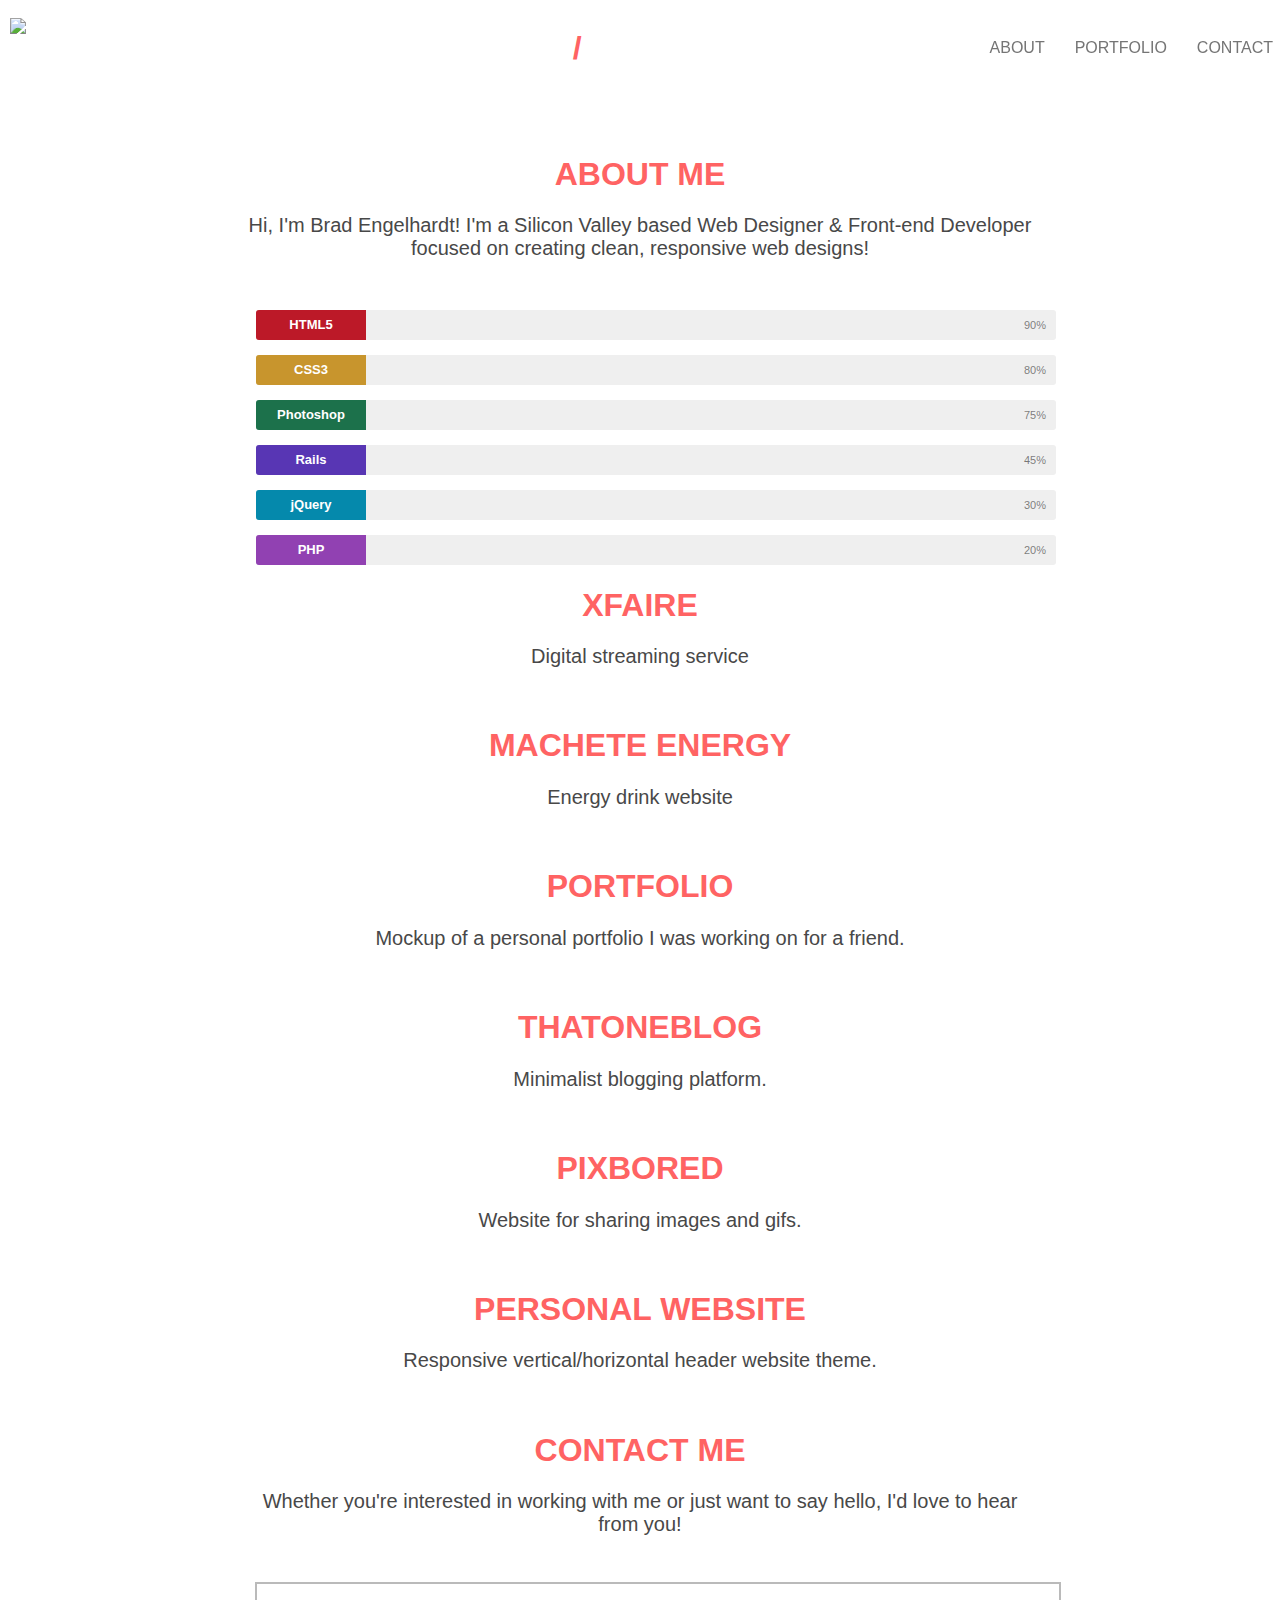
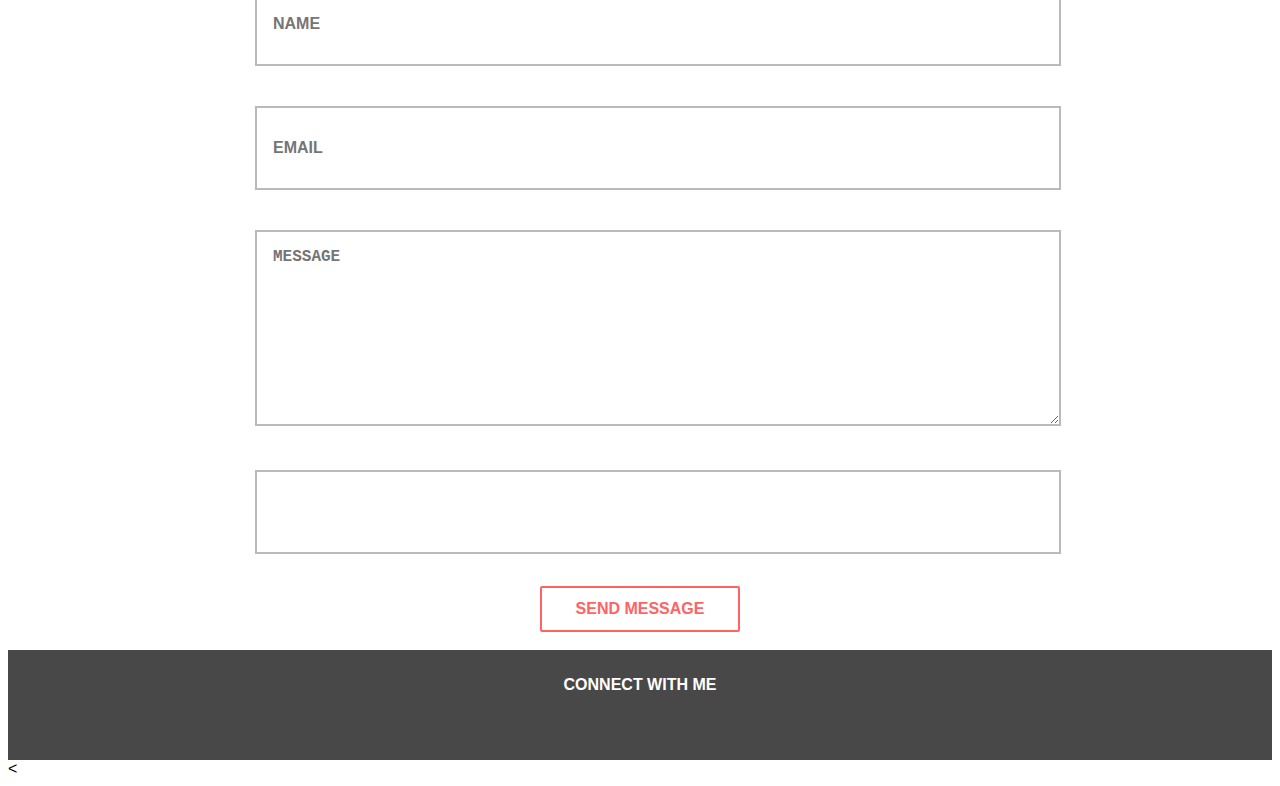
==== index.html @ 3f36f599 "initial commit" ====
<!DOCTYPE html>
<html>
<head>
	<meta charset="utf-8">
	<meta name="viewport" content="width=device-width, initial-scale=1">
	<title>Peace Oloruntoba</title>
	<link rel="stylesheet" type="text/css" href="index.css">
</head>
<body>
	<!-- navbar header -->
	<div class="nav-header">
		<div class="nav-brand">
	  		<img src="https://s3-us-west-2.amazonaws.com/parallax-theme/assets/bradlogo2.png">
		</div>
		<i class="fa fa-bars fa-3x"></i>
		<div class="header-links">
	  	<ul>
		    <li data-menuanchor="fourthPage"><a href="#contact">CONTACT</a></li>
		    <li data-menuanchor="thirdPage"><a href="#portfolio">PORTFOLIO</a></li>
		    <li data-menuanchor="secondPage"><a href="#about">ABOUT</a></li>
		  </ul>
		</div>
	</div>
	<!-- end navbar header -->

	<!-- sidebar slider -->
	<div class="nav-screen">
		<i class="fa fa-times fa-3x"></i>
		<div class="nav-container">
		  <div class="nav-links">
		    <ul id='myMenu'>
		      <li data-menuanchor="secondPage"><a href="#about">ABOUT</a></li>
		      <li data-menuanchor="thirdPage"><a href="#portfolio">PORTFOLIO</a></li>
		      <li data-menuanchor="fourthPage"><a href="#contact">CONTACT</a></li>
		    </ul>
		  </div>
		</div>
	</div>
	<!-- end navbar slider -->

	<!-- begin fullpage -->

	<div id="fullpage">

	<!-- begin section -->

	<div class="section aboutme" data-anchor="aboutme">
		<div class="opaque-bg animated fadeInDown">
	    	<h1 style="color:white">BRAD<span style="color:#FF6363">/</span>ENGELHARDT</h1>
	    	<p><span id="holder"></span><span class="blinking-cursor">|</span></p>
	  	</div>
	  	<i id="moveDown" class="fa fa-chevron-down fa-3x bounce"></i>
	</div>
	<!-- end section -->

	<!-- begin section -->

	<div class="section" data-anchor="skills">
	 	<div class="content">
	    	<h1 class="wow fadeInDown" data-wow-delay="0.2s">ABOUT ME</h1>
	    	<p class="wow fadeInDown" data-wow-delay="0.2s">Hi, I'm Brad Engelhardt! I'm a Silicon Valley based Web Designer & Front-end Developer focused on creating clean, responsive web designs!</p>

	    	<div class=" wow fadeInUp container-skillbar" data-wow-delay="0.2s">
	      		<div class="skillbar clearfix " data-percent="90%">
	        		<div class="skillbar-title" style="background: #DD1E2F;"><span>HTML5</span></div>
	        		<div class="skillbar-bar" style="background: #DD1E2F;"></div>
	        		<div class="skill-bar-percent">90%</div>
	      		</div>
	      		<!-- End Skill Bar -->

	      		<div class="skillbar clearfix " data-percent="80%">
		        	<div class="skillbar-title" style="background: #EBB035;"><span>CSS3</span></div>
		        	<div class="skillbar-bar" style="background: #EBB035;"></div>
		        	<div class="skill-bar-percent">80%</div>
		      	</div> <!-- End Skill Bar -->

	      		<div class="skillbar clearfix " data-percent="75%">
	        		<div class="skillbar-title" style="background: #218559;"><span>Photoshop</span></div>
		        	<div class="skillbar-bar" style="background: #218559;"></div>
		        	<div class="skill-bar-percent">75%</div>
	      		</div>
	      		<!-- End Skill Bar -->

				<div class="skillbar clearfix " data-percent="45%">
				  <div class="skillbar-title" style="background: #6840D4;"><span>Rails</span></div>
				  <div class="skillbar-bar" style="background: #6840D4;"></div>
				  <div class="skill-bar-percent">45%</div>
				</div> <!-- End Skill Bar -->

				<div class="skillbar clearfix " data-percent="30%">
				  <div class="skillbar-title" style="background: #06A2CB;"><span>jQuery</span></div>
				  <div class="skillbar-bar" style="background: #06A2CB;"></div>
				  <div class="skill-bar-percent">30%</div>
				</div> <!-- End Skill Bar -->

				<div class="skillbar clearfix " data-percent="20%">
				  <div class="skillbar-title" style="background: #AB4DD2;"><span>PHP</span></div>
				  <div class="skillbar-bar" style="background: #AB4DD2;"></div>
				  <div class="skill-bar-percent">20%</div>
	  			</div> <!-- End Skill Bar -->
			</div>
		</div>
	</div>
		<!-- end section -->

		<!-- begin section -->

	<div class="section" data-anchor="projects">
	  <div class="content-slide">
	    <div class="slide">
	      <h1 class="wow fadeInDown" data-wow-delay="0.2s">XFAIRE</h1>
	      <p class="wow fadeInDown" data-wow-delay="0.2s">Digital streaming service</p>
	      <img class="wow fadeInUp" data-wow-delay="0.2s" data-src="https://s3-us-west-2.amazonaws.com/bradengelhardt/assets/xfaire.jpg">
	    </div>
	    <div class="slide">
	      <h1>MACHETE ENERGY</h1>
	      <p>Energy drink website</p>
	      <img data-src="https://s3-us-west-2.amazonaws.com/bradengelhardt/assets/machete.jpg">
	    </div>
	    <div class="slide">
	      <h1>PORTFOLIO</h1>
	      <p>Mockup of a personal portfolio I was working on for a friend.</p>
	      <img data-src="https://s3-us-west-2.amazonaws.com/bradengelhardt/assets/cascioportfolio.jpg">
	    </div>
	    <div class="slide">
	      <h1>THATONEBLOG</h1>
	      <p>Minimalist blogging platform.</p>
	      <img data-src="https://s3-us-west-2.amazonaws.com/bradengelhardt/assets/blog.jpg">
	    </div>
	    <div class="slide">
	      <h1>PIXBORED</h1>
	      <p>Website for sharing images and gifs.</p>
	      <img data-src="https://s3-us-west-2.amazonaws.com/bradengelhardt/assets/pixbored.jpg">
	    </div>
	    <div class="slide">
	      <h1>PERSONAL WEBSITE</h1>
	      <p>Responsive vertical/horizontal header website theme.</p>
	      <img data-src="https://s3-us-west-2.amazonaws.com/bradengelhardt/assets/personalsite.jpg">
	    </div>
	  </div>
	</div>
	<!-- end section -->

	<!-- begin section -->

	<div class="section" data-anchor="contact">
	  <div class="content wow fadeInDown" data-wow-delay="0.2s">
	    <h1>CONTACT ME</h1>
	    <p>Whether you're interested in working with me or just want to say hello, I'd love to hear from you!</p>
	    <br>
	    <div class="contact-form">

	      <div id="form-messages"></div>
	      <form id="ajax-contact" method="post" role="form" action="contact.php" data-toggle="validator">
	        <div class="form-group has-feedback wow fadeInLeft" data-wow-delay="0.6s">
	          <input type="text" class="form-control" id="name" name="name" placeholder="NAME" data-error="Field can't be blank!" required>
	          <span class="glyphicon form-control-feedback" aria-hidden="true"></span>
	          <div class="help-block with-errors"></div>
	        </div>

	        <div class="form-group has-feedback wow fadeInRight" data-wow-delay="0.8s">
	          <input type="email" class="form-control" id="email" name="email" placeholder="EMAIL" data-error="Field can't be blank!" required>
	          <span class="glyphicon form-control-feedback" aria-hidden="true"></span>
	          <div class="help-block with-errors"></div>
	        </div>

	        <div class="form-group has-feedback wow fadeInLeft" data-wow-delay="1s">
	          <textarea data-minlength="10" class="form-control" id="message" name="message" placeholder="MESSAGE" data-error="Minimum of 10 characters" required></textarea>
	          <span class="glyphicon form-control-feedback" aria-hidden="true"></span>
	          <div class="help-block with-errors"></div>
	        </div>

	        <div class="hidden">
	          <input type="text" class="form-control" id="human" name="human" placeholder="">
	        </div>
	        <div class="wow fadeInUp" data-wow-delay="1s">
	          <button type="submit" id="submit" name="submit" class="btn btn-lg">SEND MESSAGE</button>
	        </div>
	      </form>
	      <br>
	    </div>
	  </div>
	</div>
	<!-- end section -->

	<!-- begin section -->

	<div class="section fp-auto-height">
	  <div class="footer">
	    <p>CONNECT WITH ME</p>
	    <div class="social-links">
	      <span><a href="https://www.linkedin.com/in/bradleyengelhardt" target="_blank"><i class="fa fa-linkedin fa-2x"></i></a></span>
	      <span><a target="_blank" href="https://twitter.com/bradengelhardt" target="_blank"><i class="fa fa-twitter fa-2x"></i></a></span>
	      <span><a href="https://github.com/SquishyAndroid" target="_blank"><i class="fa fa-github fa-2x"></i></a></span>
	      <span><a href="https://codepen.io/SquishyAndroid/pens/public/"><i class="fa fa-codepen fa-2x"></i></a></span>
	    </div>
	  </div>
	</div>
	<!-- end section -->

	</div>
	<!-- end fullpage -->
</body>
<<script type="text/javascript" src="index.js"></script>
</html>
---- index.css ----
/* general styles */

body {
  font-family: "Raleway", sans-serif !important;
}

ul {
  list-style-type: none;
}

a {
  text-decoration: none !important;
}

h1 {
  color: #ff6363;
  font-weight: bold;
}

p {
  font-size: 20px;
  color: #484848;
}

.section {
  text-align: center;
}

.skillbar {
  cursor: pointer;
}

.hide {
  display: none;
}

.display {
  display: block;
}

/* flash alert styles */

.flash-container {
  width: 100%;
  position: fixed;
  z-index: 700;
  padding-top: 20px;
  font-weight: bold;
}

.alert {
  text-align: center !important;
  width: 500px !important;
  margin-left: auto !important;
  margin-right: auto !important;
  color: #211809 !important;
}

/* Nav Screen */

.nav-screen {
  height: 100%;
  z-index: 500;
  position: fixed;
  background-color: #000;
  opacity: 1;
  right: -285px; /* start off behind the scenes */
  -webkit-font-smoothing: antialiased;
  position: fixed;
  width: 285px;
}

.nav-screen .active {
  display: block;
}

/* nav header links */

.nav-brand {
  position: fixed;
  left: 0;
  z-index: 600;
  padding: 10px;
}

.nav-brand img {
  width: 50px;
}

.fa-bars {
  display: none !important;
  color: #ff6363;
  float: right;
  padding: 20px;
  position: fixed;
  right: 0;
  z-index: 500;
  cursor: pointer;
}

.fa-times {
  color: #ff6363;
  float: right;
  padding: 20px;
  right: 0;
  z-index: 600;
  cursor: pointer;
}

.header-links {
  position: fixed;
  width: 100%;
  z-index: 500;
}

.header-links li {
  color: white;
  display: inline;
  float: right;
  padding: 15px;
  font-size: 16px;
}

.header-links a {
  color: #757575;
  -webkit-transition: all 0.2s ease-in;
}

.header-links a:hover {
  color: #ff6363 !important;
}

/* slide out nav menu styles */

.nav-container {
  padding-top: 10%;
}

.nav-links {
  width: 250px;
  text-align: center;
  margin-left: auto;
  margin-right: auto;
}

.nav-links ul {
  margin-top: 15%;
  text-align: center;
  padding-top: 10%;
}

.nav-links a {
  color: #ffffff;
  font-size: 30px;
  line-height: 2.5;
  font-weight: bold;
  text-decoration: none;
  margin-left: auto;
  margin-right: auto;
}

.nav-links a:hover {
  color: #ff6363;
  -webkit-transition: all 0.6s ease-in-out;
  -o-transition: all 0.6s ease-in-out;
  -ms-transition: all 0.6s ease-in-out;
  -moz-transition: all 0.6s ease-in-out;
  transition: all 0.6s ease-in-out;
}

#fp-nav ul li .fp-tooltip {
  color: #5f5f5f !important;
}

/* Expanding border effect */

.header-links a::after {
  display: block;
  margin: 0 auto;
  margin-top: 5px;
  width: 0;
  height: 2px;
  background-color: #fff;
  content: "";
  opacity: 0;
  -webkit-transition: width 0.6s, opacity 0.8s;
  -moz-transition: width 0.6s, opacity 0.8s;
  transition: width 0.6s, opacity 0.8s;
}

.header-links a:hover::after,
.header-links a:focus::after {
  opacity: 1;
  width: 100%;
}

/* main header section */

.opaque-bg {
  margin-left: auto;
  margin-right: auto;
  max-width: 380px;
  padding: 1px 1px 5px 5px;
}

.aboutme {
  background: url("https://s3-us-west-2.amazonaws.com/files.bradengelhardt.com/brad-bg-main.jpg")
    no-repeat;
  background-size: cover;
}

.aboutme p {
  color: white;
  font-weight: 100;
  font-size: 17.4px;
}

/* bouncing arrow */

.fa-chevron-down {
  color: #ff6363 !important;
  bottom: 10px;
  margin-left: -30px;
  cursor: pointer;
  position: absolute;
  opacity: 0;
  -webkit-transition: 1.2s ease;
}

/* Scroll down indicator (bouncing) */

@-webkit-keyframes bounce {
  0%,
  20%,
  50%,
  80%,
  100% {
    -webkit-transform: translateY(0);
    transform: translateX(0);
  }
  40% {
    -webkit-transform: translateY(-30px);
    transform: translateY(-30px);
  }
  60% {
    -webkit-transform: translateY(-15px);
    transform: translateY(-15px);
  }
}

@-moz-keyframes bounce {
  0%,
  20%,
  50%,
  80%,
  100% {
    transform: translateY(0);
  }
  40% {
    transform: translateY(-30px);
  }
  60% {
    transform: translateY(-15px);
  }
}

@keyframes bounce {
  0%,
  20%,
  50%,
  80%,
  100% {
    -ms-transform: translateY(0);
    transform: translateY(0);
  }
  40% {
    -ms-transform: translateY(-30px);
    transform: translateY(-30px);
  }
  60% {
    -ms-transform: translateY(-15px);
    transform: translateY(-15px);
  }
}

.bounce {
  -webkit-animation: bounce 2s infinite;
  animation: bounce 2s infinite;
}

/* about section */

/* Skill bars */

.container-skillbar {
  width: 100%;
  padding-top: 30px;
  padding-right: 2%;
  padding-left: 2%;
  height: auto;
  overflow: none;
}
.skillbar {
  position: relative;
  display: block;
  margin-bottom: 15px;
  width: 100%;
  background: #efefef;
  height: 30px;
  border-radius: 3px;
  -moz-border-radius: 3px;
  -webkit-border-radius: 3px;
  -webkit-transition: 0.4s linear;
  -moz-transition: 0.4s linear;
  -ms-transition: 0.4s linear;
  -o-transition: 0.4s linear;
  transition: 0.4s linear;
  -webkit-transition-property: width, background-color;
  -moz-transition-property: width, background-color;
  -ms-transition-property: width, background-color;
  -o-transition-property: width, background-color;
  transition-property: width, background-color;
}

.skillbar-title {
  position: absolute;
  top: 0;
  left: 0;
  width: 110px;
  font-weight: bold;
  font-size: 13px;
  color: #fff;
  background: #6adcfa;
  -webkit-border-top-left-radius: 3px;
  -webkit-border-bottom-left-radius: 4px;
  -moz-border-radius-topleft: 3px;
  -moz-border-radius-bottomleft: 3px;
  border-top-left-radius: 3px;
  border-bottom-left-radius: 3px;
}

.skillbar-title span {
  display: block;
  background: rgba(0, 0, 0, 0.15);
  padding: 0 20px;
  height: 30px;
  line-height: 30px;
  -webkit-border-top-left-radius: 3px;
  -webkit-border-bottom-left-radius: 3px;
  -moz-border-radius-topleft: 3px;
  -moz-border-radius-bottomleft: 3px;
  border-top-left-radius: 3px;
  border-bottom-left-radius: 3px;
}

.skillbar-bar {
  height: 30px;
  width: 0px;
  border-radius: 3px;
  -moz-border-radius: 3px;
  -webkit-border-radius: 3px;
}

.skill-bar-percent {
  position: absolute;
  right: 10px;
  top: 0;
  font-size: 11px;
  height: 30px;
  line-height: 30px;
  color: #ffffff;
  color: rgba(0, 0, 0, 0.5);
}

/* portfolio section */

.content {
  margin-left: auto;
  margin-right: auto;
  max-width: 800px;
}

.content-slide {
  margin-left: auto;
  margin-right: auto;
  max-width: 800px;
}

.content-slide img {
  width: 70%;
}

.fp-controlArrow.fp-next {
  border-color: transparent transparent transparent #ff6363 !important;
  right: 45px !important;
}

.fp-controlArrow.fp-prev {
  border-color: transparent #ff6363 transparent transparent !important;
  left: 45px !important;
}

#fp-nav ul li a span,
.fp-slidesNav ul li a span {
  background: rgba(0, 0, 0, 0.62) !important;
}

/* contact us styles */

.fa-paper-plane {
  color: #484848;
}

/* paper plane shake on hover */

.plane-animated {
  animation-duration: 6s;
  animation-fill-mode: both;
  animation-iteration-count: infinite;
  animation-play-state: paused;
}

.fa-paper-plane:hover {
  /* Toggle our animation play state to running when we are hovering over our sticker */
  animation-play-state: running;
}

@keyframes shake {
  0%,
  100% {
    transform: translateX(0);
  }
  10%,
  30%,
  50%,
  70%,
  90% {
    transform: translateX(-10px);
  }
  20%,
  40%,
  60%,
  80% {
    transform: translateX(10px);
  }
}
.shake {
  animation-name: shake;
}

/* input field styles */

.contact-form {
  padding: 0px 15px 0px 15px;
}

.form-control {
  border: 2px solid rgba(0, 0, 0, 0.27);
  width: 100%;
  max-width: 100%;
  height: 3em;
  font-size: 16px;
  padding: 1em;
  margin: 0.5em 0 2em 0;
  font-weight: bold;
}

textarea {
  min-height: 10em;
}

label {
  display: inline-block;
  max-width: 100%;
  margin-bottom: 5px;
  font-size: 18px;
  text-transform: uppercase;
  font-weight: 500;
}

#submit {
  outline: none;
  padding: 12px;
  min-width: 200px;
  border-radius: 2px;
  border: 2px solid #ff6363;
  text-align: center;
  font-size: 1em;
  color: #ff6363;
  background-color: white;
  text-decoration: none;
  text-transform: uppercase;
  font-weight: bold;
}

#submit:hover {
  background-color: #ff6363;
  color: white;
  -webkit-transition: all 0.3s ease-out;
  -o-transition: all 0.3s ease-out;
  -ms-transition: all 0.3s ease-out;
  -moz-transition: all 0.3s ease-out;
  transition: all 0.3s ease-out;
}

/* footer styles */

.footer {
  background-color: #484848;
  height: 100px;
  padding-top: 10px;
}

.footer p {
  color: white;
  font-weight: bold;
  font-size: 16px;
}

.social-links a {
  color: white;
  padding: 0px 5px 0px 5px;
}

.social-links a:hover {
  color: #ff6363;
  -webkit-transition: all 0.2s ease-in-out;
  -o-transition: all 0.2s ease-in-out;
  -ms-transition: all 0.2s ease-in-out;
  -moz-transition: all 0.2s ease-in-out;
  transition: all 0.2s ease-in-out;
}

/* smaller resolution styles */

@media (min-width: 100px) and (max-width: 500px) {
  .fa-bars {
    display: block !important;
  }

  .header-links {
    display: none;
  }
}

/* mobile styles */

@media (min-width: 100px) and (max-width: 400px) {
  .content {
    max-width: 300px;
  }

  .aboutme h1 {
    font-size: 28px;
  }
}

/* loading screen animation */

.spinner {
  position: fixed;
  width: 100%;
  height: 100%;
  padding: 25%;
  background-color: #2f2f2f;
  text-align: center;
  font-size: 10px;
  z-index: 1000;
}

.spinner > div {
  background-color: #ff6363;
  height: 100%;
  width: 6px;
  display: inline-block;

  -webkit-animation: sk-stretchdelay 1.2s infinite ease-in-out;
  animation: sk-stretchdelay 1.2s infinite ease-in-out;
}

.spinner .rect2 {
  -webkit-animation-delay: -1.1s;
  animation-delay: -1.1s;
}

.spinner .rect3 {
  -webkit-animation-delay: -1s;
  animation-delay: -1s;
}

.spinner .rect4 {
  -webkit-animation-delay: -0.9s;
  animation-delay: -0.9s;
}

.spinner .rect5 {
  -webkit-animation-delay: -0.8s;
  animation-delay: -0.8s;
}

@-webkit-keyframes sk-stretchdelay {
  0%,
  40%,
  100% {
    -webkit-transform: scaleY(0.4);
  }
  20% {
    -webkit-transform: scaleY(1);
  }
}

@keyframes sk-stretchdelay {
  0%,
  40%,
  100% {
    transform: scaleY(0.4);
    -webkit-transform: scaleY(0.4);
  }
  20% {
    transform: scaleY(1);
    -webkit-transform: scaleY(1);
  }
}

.blinking-cursor {
  font-weight: 500;
  margin-left: 4px;
  font-size: 20px;
  color: white !important;
  -webkit-animation: 1s blink step-end infinite;
  -moz-animation: 1s blink step-end infinite;
  -ms-animation: 1s blink step-end infinite;
  -o-animation: 1s blink step-end infinite;
  animation: 1s blink step-end infinite;
}

@keyframes "blink" {
  from,
  to {
    color: transparent;
  }
  50% {
    color: white;
  }
}

@-moz-keyframes blink {
  from,
  to {
    color: transparent;
  }
  50% {
    color: white;
  }
}

@-webkit-keyframes "blink" {
  from,
  to {
    color: transparent;
  }
  50% {
    color: white;
  }
}

@-ms-keyframes "blink" {
  from,
  to {
    color: transparent;
  }
  50% {
    color: white;
  }
}

@-o-keyframes "blink" {
  from,
  to {
    color: transparent;
  }
  50% {
    color: white;
  }
}

.success {
  padding: 1em;
  margin-bottom: 0.75rem;
  text-shadow: 0 1px 0 rgba(255, 255, 255, 0.5);
  color: #468847;
  background-color: #dff0d8;
  border: 1px solid #d6e9c6;
  -webkit-border-radius: 4px;
  -moz-border-radius: 4px;
  border-radius: 4px;
}

.error {
  padding: 1em;
  margin-bottom: 0.75rem;
  text-shadow: 0 1px 0 rgba(255, 255, 255, 0.5);
  color: #b94a48;
  background-color: #f2dede;
  border: 1px solid rgba(185, 74, 72, 0.3);
  -webkit-border-radius: 4px;
  -moz-border-radius: 4px;
  border-radius: 4px;
}
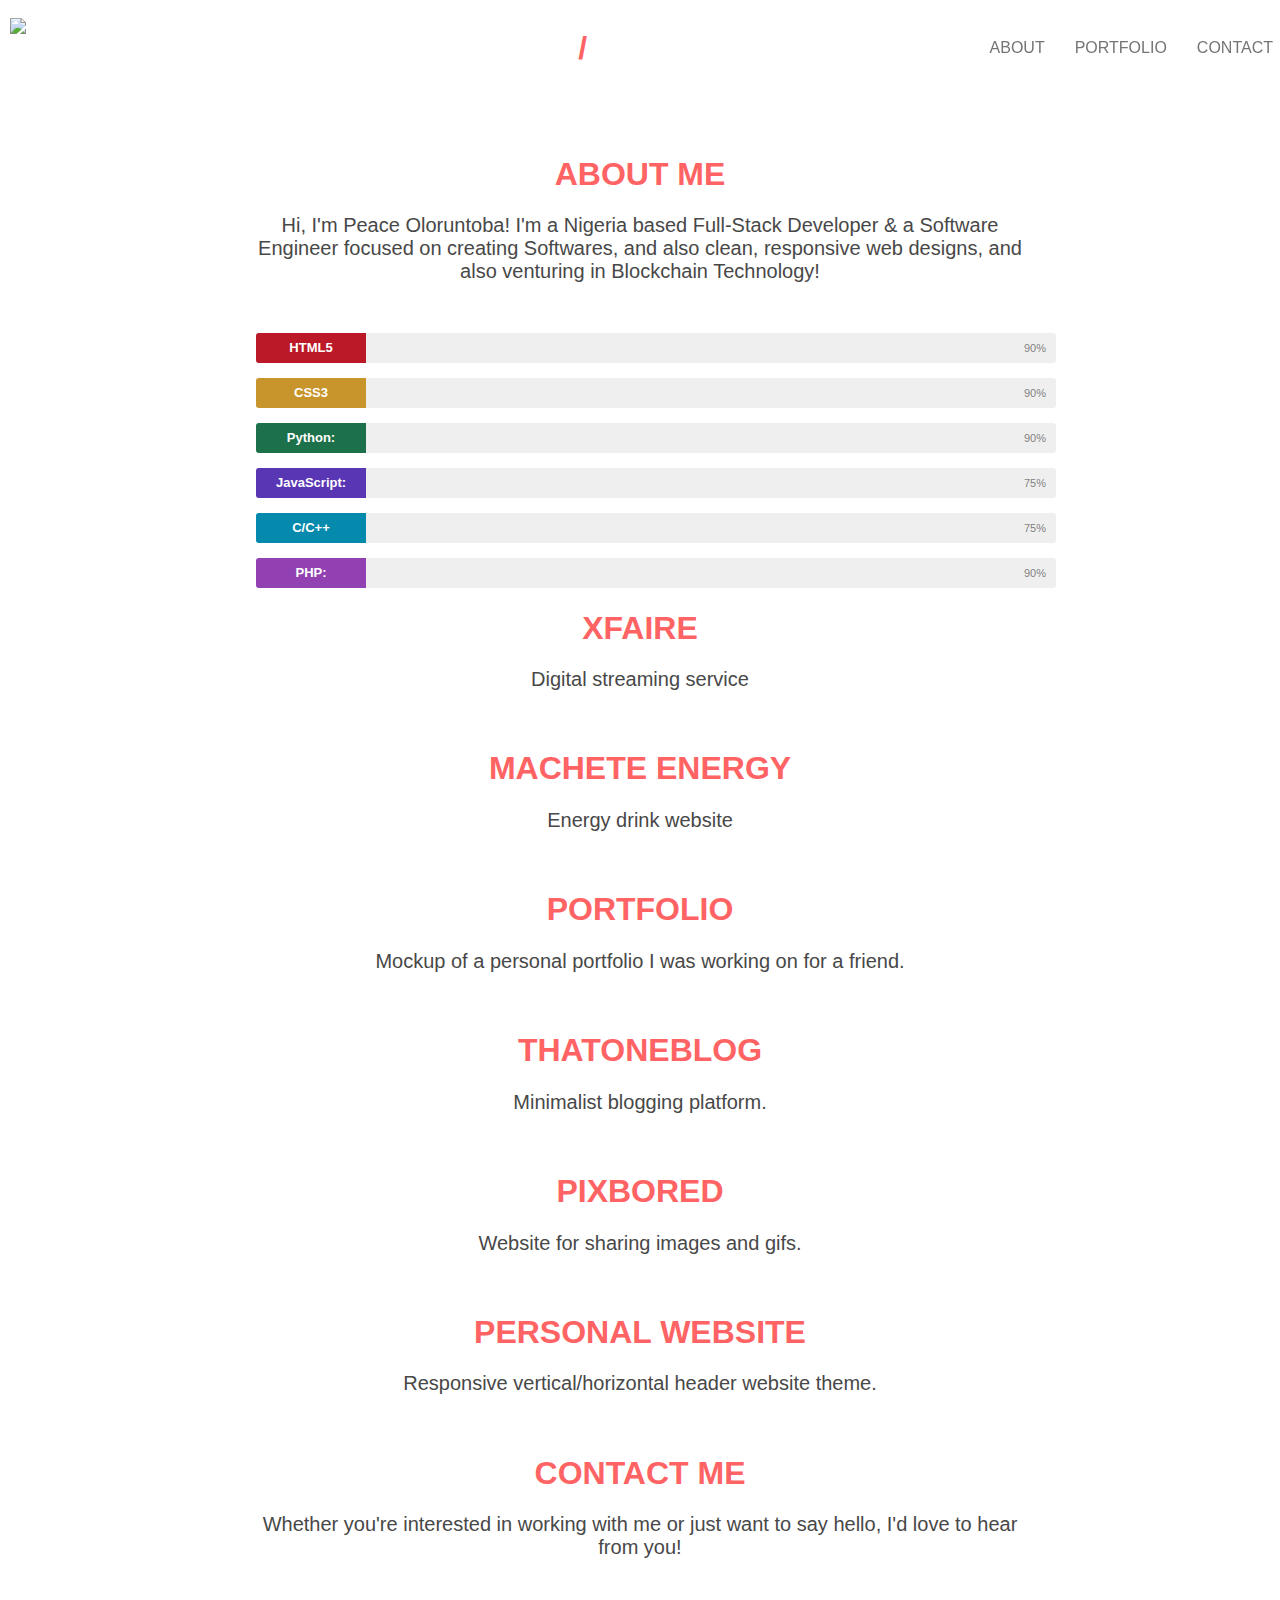
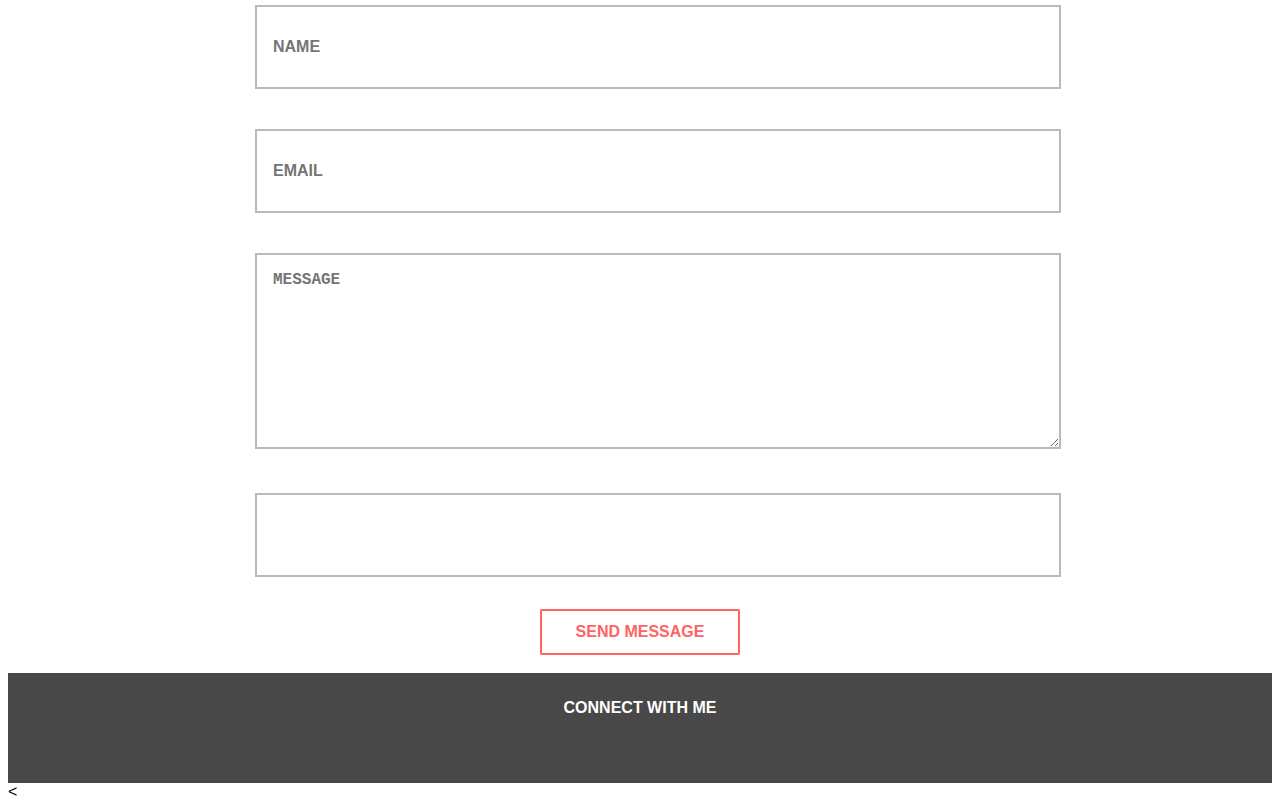
==== commit 87d075f9: "update index.html" ====
--- a/index.html
+++ b/index.html
@@ -46,7 +46,7 @@
 
 	<div class="section aboutme" data-anchor="aboutme">
 		<div class="opaque-bg animated fadeInDown">
-	    	<h1 style="color:white">BRAD<span style="color:#FF6363">/</span>ENGELHARDT</h1>
+	    	<h1 style="color:white">PEACE<span style="color:#FF6363">/</span>OLORUNTOBA</h1>
 	    	<p><span id="holder"></span><span class="blinking-cursor">|</span></p>
 	  	</div>
 	  	<i id="moveDown" class="fa fa-chevron-down fa-3x bounce"></i>
@@ -58,7 +58,7 @@
 	<div class="section" data-anchor="skills">
 	 	<div class="content">
 	    	<h1 class="wow fadeInDown" data-wow-delay="0.2s">ABOUT ME</h1>
-	    	<p class="wow fadeInDown" data-wow-delay="0.2s">Hi, I'm Brad Engelhardt! I'm a Silicon Valley based Web Designer & Front-end Developer focused on creating clean, responsive web designs!</p>
+	    	<p class="wow fadeInDown" data-wow-delay="0.2s">Hi, I'm Peace Oloruntoba! I'm a Nigeria based Full-Stack Developer & a Software Engineer focused on creating Softwares, and also clean, responsive web designs, and also venturing in Blockchain Technology!</p>
 
 	    	<div class=" wow fadeInUp container-skillbar" data-wow-delay="0.2s">
 	      		<div class="skillbar clearfix " data-percent="90%">
@@ -71,32 +71,32 @@
 	      		<div class="skillbar clearfix " data-percent="80%">
 		        	<div class="skillbar-title" style="background: #EBB035;"><span>CSS3</span></div>
 		        	<div class="skillbar-bar" style="background: #EBB035;"></div>
-		        	<div class="skill-bar-percent">80%</div>
+		        	<div class="skill-bar-percent">90%</div>
 		      	</div> <!-- End Skill Bar -->
 
 	      		<div class="skillbar clearfix " data-percent="75%">
-	        		<div class="skillbar-title" style="background: #218559;"><span>Photoshop</span></div>
+	        		<div class="skillbar-title" style="background: #218559;"><span>Python: Django</span></div>
 		        	<div class="skillbar-bar" style="background: #218559;"></div>
-		        	<div class="skill-bar-percent">75%</div>
+		        	<div class="skill-bar-percent">90%</div>
 	      		</div>
 	      		<!-- End Skill Bar -->
 
 				<div class="skillbar clearfix " data-percent="45%">
-				  <div class="skillbar-title" style="background: #6840D4;"><span>Rails</span></div>
+				  <div class="skillbar-title" style="background: #6840D4;"><span>JavaScript: React</span></div>
 				  <div class="skillbar-bar" style="background: #6840D4;"></div>
-				  <div class="skill-bar-percent">45%</div>
+				  <div class="skill-bar-percent">75%</div>
 				</div> <!-- End Skill Bar -->
 
 				<div class="skillbar clearfix " data-percent="30%">
-				  <div class="skillbar-title" style="background: #06A2CB;"><span>jQuery</span></div>
+				  <div class="skillbar-title" style="background: #06A2CB;"><span>C/C++</span></div>
 				  <div class="skillbar-bar" style="background: #06A2CB;"></div>
-				  <div class="skill-bar-percent">30%</div>
+				  <div class="skill-bar-percent">75%</div>
 				</div> <!-- End Skill Bar -->
 
 				<div class="skillbar clearfix " data-percent="20%">
-				  <div class="skillbar-title" style="background: #AB4DD2;"><span>PHP</span></div>
+				  <div class="skillbar-title" style="background: #AB4DD2;"><span>PHP: Laravel</span></div>
 				  <div class="skillbar-bar" style="background: #AB4DD2;"></div>
-				  <div class="skill-bar-percent">20%</div>
+				  <div class="skill-bar-percent">90%</div>
 	  			</div> <!-- End Skill Bar -->
 			</div>
 		</div>
@@ -189,10 +189,10 @@
 	  <div class="footer">
 	    <p>CONNECT WITH ME</p>
 	    <div class="social-links">
-	      <span><a href="https://www.linkedin.com/in/bradleyengelhardt" target="_blank"><i class="fa fa-linkedin fa-2x"></i></a></span>
-	      <span><a target="_blank" href="https://twitter.com/bradengelhardt" target="_blank"><i class="fa fa-twitter fa-2x"></i></a></span>
-	      <span><a href="https://github.com/SquishyAndroid" target="_blank"><i class="fa fa-github fa-2x"></i></a></span>
-	      <span><a href="https://codepen.io/SquishyAndroid/pens/public/"><i class="fa fa-codepen fa-2x"></i></a></span>
+	      <span><a href="https://www.linkedin.com/in/peace-oloruntoba/12345543" target="_blank"><i class="fa fa-linkedin fa-2x"></i></a></span>
+	      <span><a href="https://twitter.com/PeaceOloruntoba" target="_blank"><i class="fa fa-twitter fa-2x"></i></a></span>
+	      <span><a href="https://github.com/PeaceOloruntoba" target="_blank"><i class="fa fa-github fa-2x"></i></a></span>
+	      <span><a href="https://codepen.io/PeaceOloruntoba/pens/public/"><i class="fa fa-codepen fa-2x"></i></a></span>
 	    </div>
 	  </div>
 	</div>
